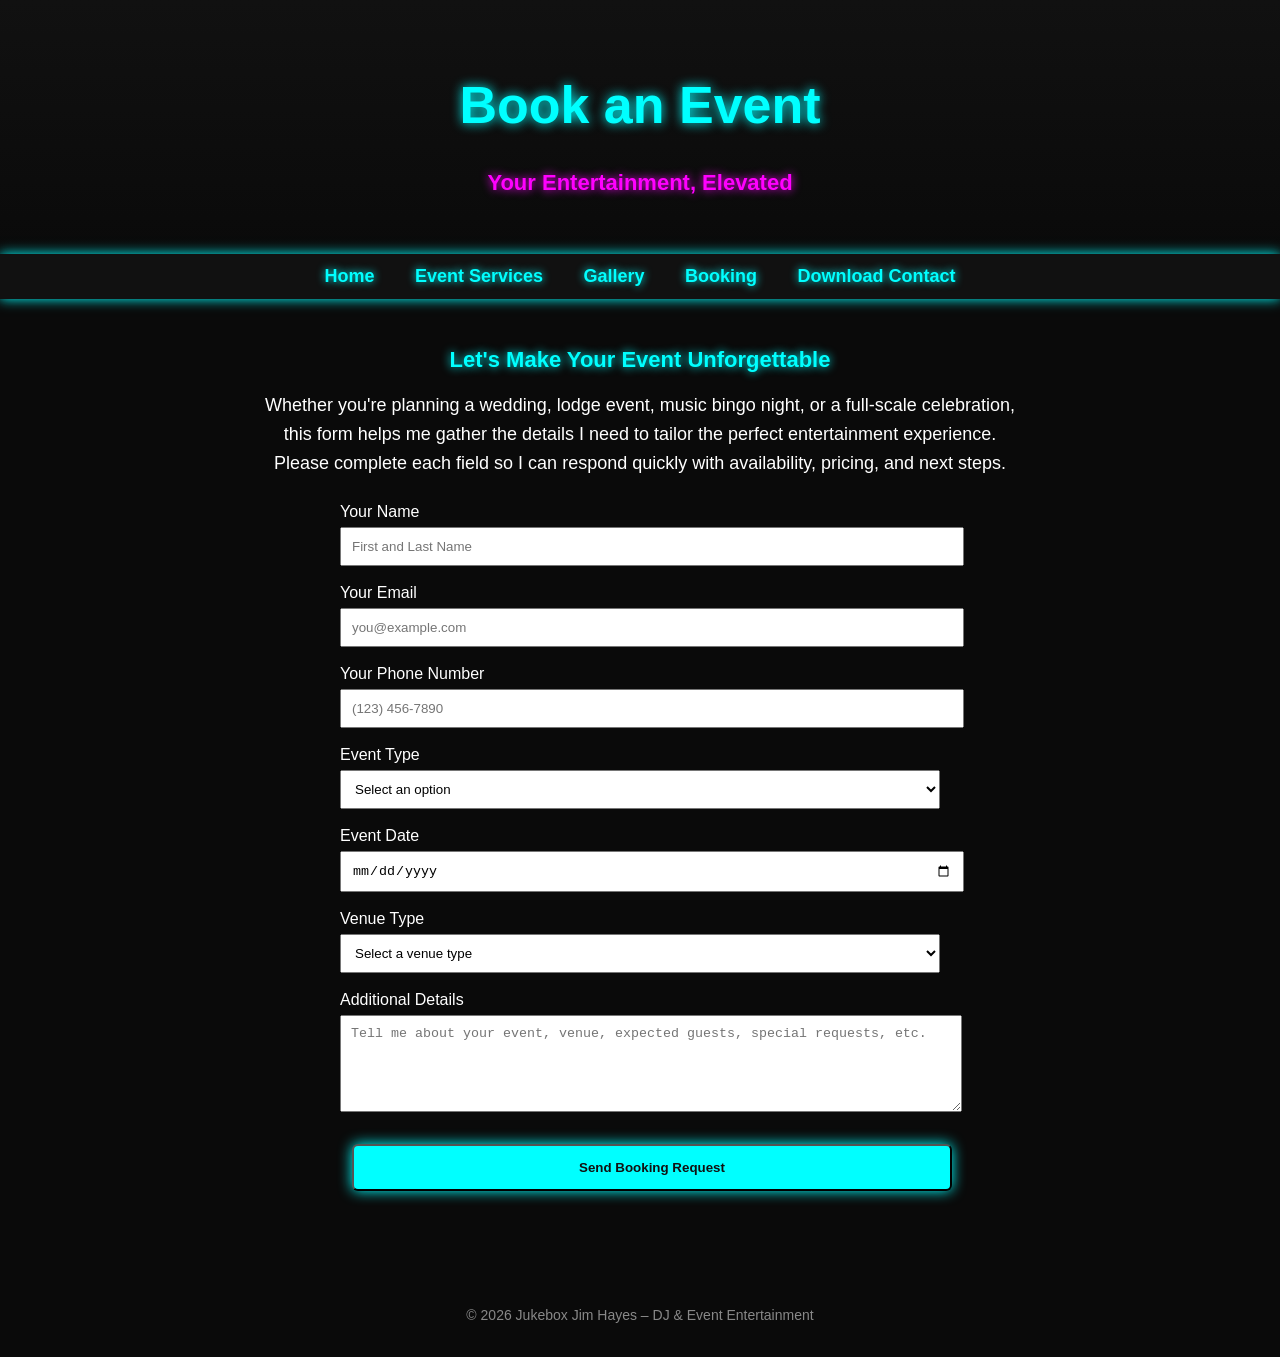
==== book.html @ 79660c1e "Add files via upload" ====
<!DOCTYPE html>
<html lang="en">
<head>
    <meta charset="UTF-8">
    <title>Book an Event – Jukebox Jim Entertainment</title>
    <meta name="viewport" content="width=device-width, initial-scale=1.0">
    <link rel="stylesheet" href="style.css">
</head>

<body>

<header>
    <h1>Book an Event</h1>
    <h2>Your Entertainment, Elevated</h2>
</header>

<nav>
    <a href="index.html">Home</a>
    <a href="events.html">Event Services</a>
    <a href="gallery.html">Gallery</a>
    <a href="book.html">Booking</a>
    <a href="contact.vcf">Download Contact</a>
</nav>

<section class="about">
    <h2 style="color:#0ff; text-shadow:0 0 10px #0ff; margin-bottom:10px;">
        Let's Make Your Event Unforgettable
    </h2>

    <p style="line-height:1.6; font-size:18px; margin-bottom:25px;">
        Whether you're planning a wedding, lodge event, music bingo night, or a full‑scale celebration,
        this form helps me gather the details I need to tailor the perfect entertainment experience.
        Please complete each field so I can respond quickly with availability, pricing, and next steps.
    </p>

    <form action="https://formsubmit.co/DJ.Jukebox.Jim.Music@gmail.com" method="POST" style="text-align:left; margin:auto; max-width:600px;">

        <!-- Protect from spam -->
        <input type="hidden" name="_captcha" value="false">

        <!-- Redirect after submission -->
        <input type="hidden" name="_next" value="https://djjukeboxjimmusic.github.io/jukebox-jim-contact/thankyou.html">

        <!-- FORM FIELDS -->
        <label for="name">Your Name</label><br>
        <input id="name" type="text" name="name" required placeholder="First and Last Name" style="width:100%; padding:10px; margin-top:6px;"><br><br>

        <label for="email">Your Email</label><br>
        <input id="email" type="email" name="email" required placeholder="you@example.com" style="width:100%; padding:10px; margin-top:6px;"><br><br>

        <label for="phone">Your Phone Number</label><br>
        <input id="phone" type="text" name="phone" required placeholder="(123) 456‑7890" style="width:100%; padding:10px; margin-top:6px;"><br><br>

		<label for="event_type">Event Type</label><br>
		<select id="event_type" name="event_type" required style="width:100%; padding:10px; margin-top:6px;">
			<option value="" disabled selected>Select an option</option>
			<option>DJ - Party</option>
			<option>DJ - Wedding</option>
			<option>DJ - Other</option>
			<option>Music Bingo</option>
			<option>Name That Tune</option>
			<option>Trivia / Quizzo</option>
			<option>Other</option>
		</select>
		<br><br>

        <label for="event_date">Event Date</label><br>
        <input id="event_date" type="date" name="event_date" required style="width:100%; padding:10px; margin-top:6px;"><br><br>
		
		<label for="venue_type">Venue Type</label><br>
		<select id="venue_type" name="venue_type" required style="width:100%; padding:10px; margin-top:6px;">
			<option value="" disabled selected>Select a venue type</option>
			<option>Lodge / Fraternal Organization</option>
			<option>Wedding Hall / Banquet Hall</option>
			<option>Restaurant / Bar</option>
			<option>Outdoor Venue</option>
			<option>Private Residence</option>
			<option>School / Community Center</option>
			<option>Corporate / Conference Space</option>
			<option>Other</option>
		</select>
		<br><br>

        <label for="message">Additional Details</label><br>
        <textarea id="message" name="message" rows="5" required placeholder="Tell me about your event, venue, expected guests, special requests, etc." style="width:100%; padding:10px; margin-top:6px;"></textarea><br><br>

        <button class="button" type="submit" style="width:100%; margin-top:10px;">
            Send Booking Request
        </button>
    </form>
</section>

<footer>
    <p>© 2026 Jukebox Jim Hayes – DJ & Event Entertainment</p>
</footer>

</body>
</html>
---- style.css ----
/* GLOBAL */
body {
    margin: 0;
    font-family: 'Raleway', sans-serif;
    background: #0a0a0a;
    color: #fff;
    text-align: center;
}

/* HEADER */
header {
    padding: 40px 20px;
    background: linear-gradient(180deg, #111, #0a0a0a);
}

.logo {
    width: 200px;
    margin-bottom: 20px;
    filter: drop-shadow(0 0 12px #0ff);
}

/* TITLES */
h1 {
    font-family: 'Bebas Neue', sans-serif;
    font-size: 52px;
    color: #0ff;
    text-shadow: 0 0 12px #0ff;
}

h2 {
    font-size: 22px;
    color: #ff00ff;
    text-shadow: 0 0 10px #ff00ff;
}

/* NEON BUTTONS */
.button {
    display: inline-block;
    margin: 12px;
    padding: 14px 32px;
    background: #0ff;
    color: #111;
    font-weight: bold;
    border-radius: 6px;
    text-decoration: none;
    box-shadow: 0 0 14px #0ff;
    transition: 0.25s;
}

.button:hover {
    background: #ff00ff;
    box-shadow: 0 0 14px #ff00ff;
    color: #fff;
}

/* ABOUT SECTION */
.about {
    padding: 30px 20px;
    max-width: 750px;
    margin: auto;
}

/* SLICK NEON MENU */
nav {
    background: #111;
    padding: 12px 0;
    box-shadow: 0 0 12px #0ff;
    position: sticky;
    top: 0;
    z-index: 1000;
}

nav a {
    color: #0ff;
    text-decoration: none;
    margin: 0 18px;
    font-size: 18px;
    font-weight: bold;
    text-shadow: 0 0 8px #0ff;
    transition: 0.25s;
}

nav a:hover {
    color: #ff00ff;
    text-shadow: 0 0 10px #ff00ff;
}

/* MOBILE MENU */
@media (max-width: 700px) {
    nav {
        display: flex;
        flex-direction: column;
        padding: 20px 0;
    }

    nav a {
        margin: 10px 0;
        font-size: 22px;
    }
}

/* FOOTER */
footer {
    margin-top: 40px;
    padding: 20px;
    font-size: 14px;
    color: #888;
}
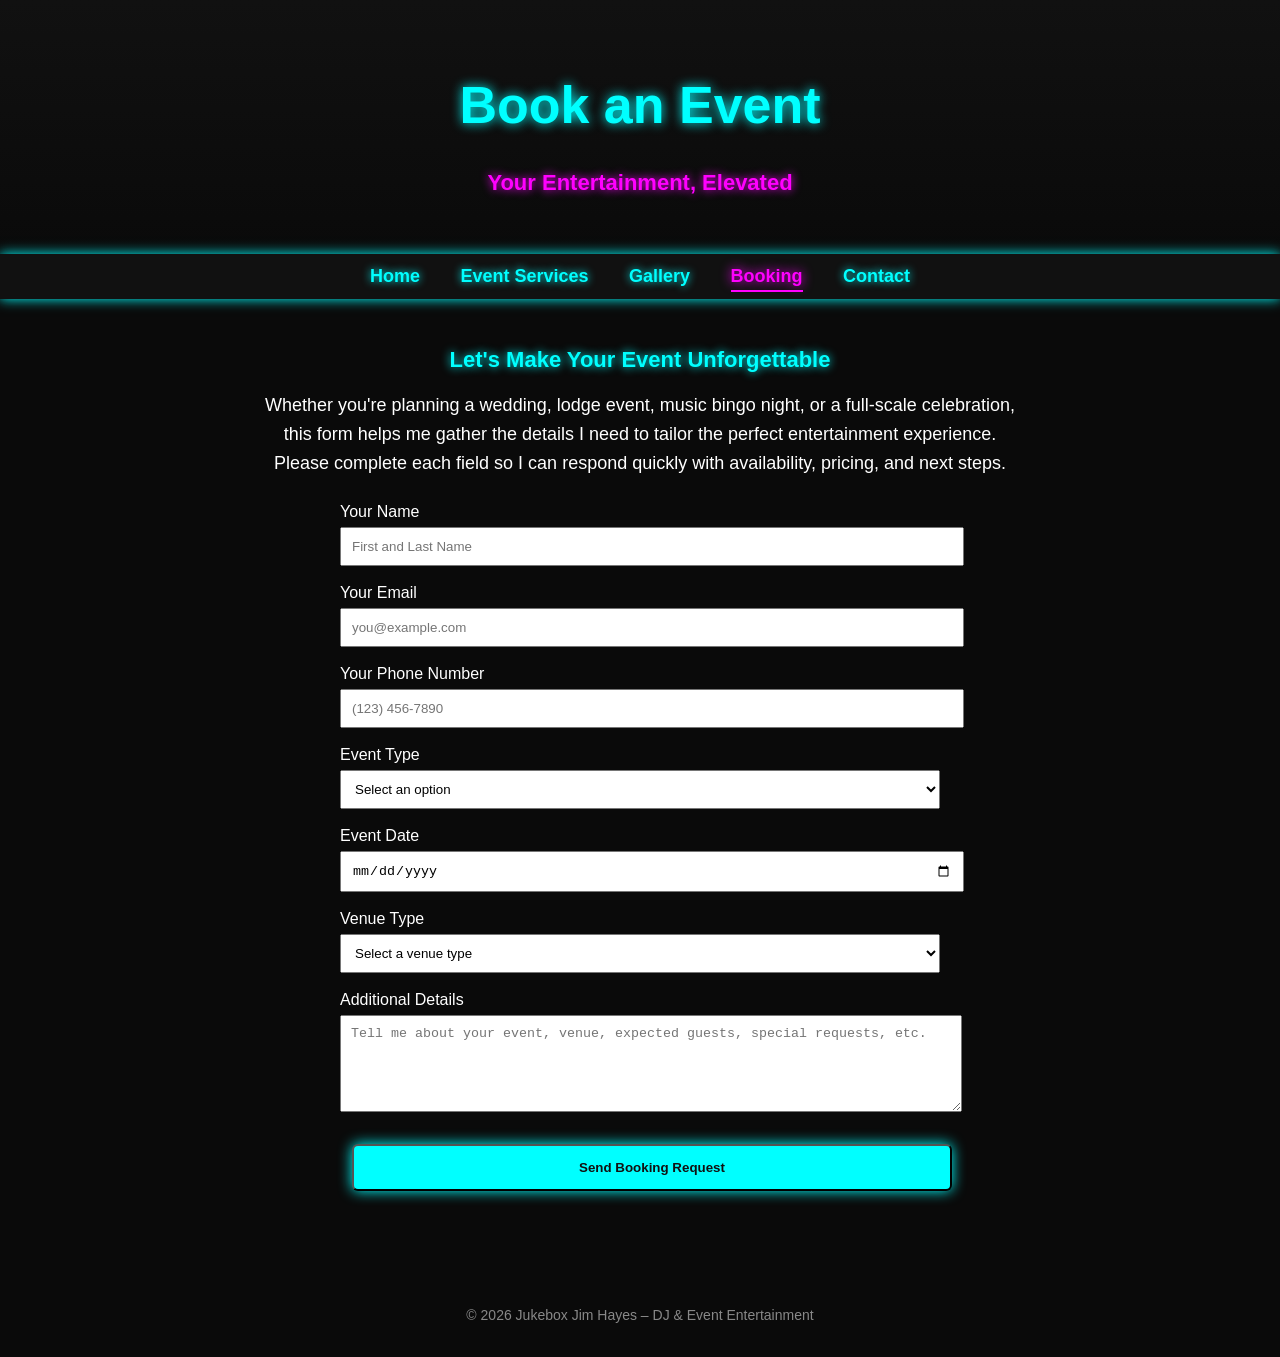
==== commit cdffe99d: "Add files via upload" ====
--- a/book.html
+++ b/book.html
@@ -4,6 +4,7 @@
     <meta charset="UTF-8">
     <title>Book an Event – Jukebox Jim Entertainment</title>
     <meta name="viewport" content="width=device-width, initial-scale=1.0">
+	<meta name="description" content="Book Jukebox Jim for DJ services, Music Bingo, Name That Tune, Trivia, and lodge or community events. Fast and easy event request form.">
     <link rel="stylesheet" href="style.css">
 </head>
 
@@ -18,8 +19,8 @@
     <a href="index.html">Home</a>
     <a href="events.html">Event Services</a>
     <a href="gallery.html">Gallery</a>
-    <a href="book.html">Booking</a>
-    <a href="contact.vcf">Download Contact</a>
+    <a href="book.html" class="active">Booking</a>
+    <a href="contact.html">Contact</a>
 </nav>
 
 <section class="about">
--- a/style.css
+++ b/style.css
@@ -85,8 +85,17 @@
     text-shadow: 0 0 10px #ff00ff;
 }
 
-/* MOBILE MENU */
+nav a.active {
+    color: #ff00ff;
+    text-shadow: 0 0 12px #ff00ff;
+    border-bottom: 2px solid #ff00ff;
+    padding-bottom: 4px;
+}
+
+/* MOBILE MENU + MOBILE LAYOUT */
 @media (max-width: 700px) {
+
+    /* Navigation */
     nav {
         display: flex;
         flex-direction: column;
@@ -97,7 +106,55 @@
         margin: 10px 0;
         font-size: 22px;
     }
+
+    /* Header Text */
+    header h1 {
+        font-size: 36px;
+    }
+
+    header h2 {
+        font-size: 18px;
+    }
+
+    /* Buttons */
+    .button {
+        width: 90%;
+        margin: 10px auto;
+        padding: 16px;
+        font-size: 18px;
+    }
+
+    /* About Section */
+    .about {
+        padding: 20px;
+        max-width: 95%;
+    }
+
+    /* Service Grid (Events Page) */
+    .service-grid {
+        grid-template-columns: 1fr;
+        padding: 0 10px;
+    }
+
+    /* Comparison Table */
+    .comparison-table th,
+    .comparison-table td {
+        font-size: 14px;
+        padding: 10px;
+    }
+
+    /* Gallery Grid */
+    .gallery-container {
+        grid-template-columns: 1fr;
+        padding: 0 10px;
+    }
+
+    .gallery-container img {
+        width: 100%;
+        margin-bottom: 20px;
+    }
 }
+
 
 /* FOOTER */
 footer {
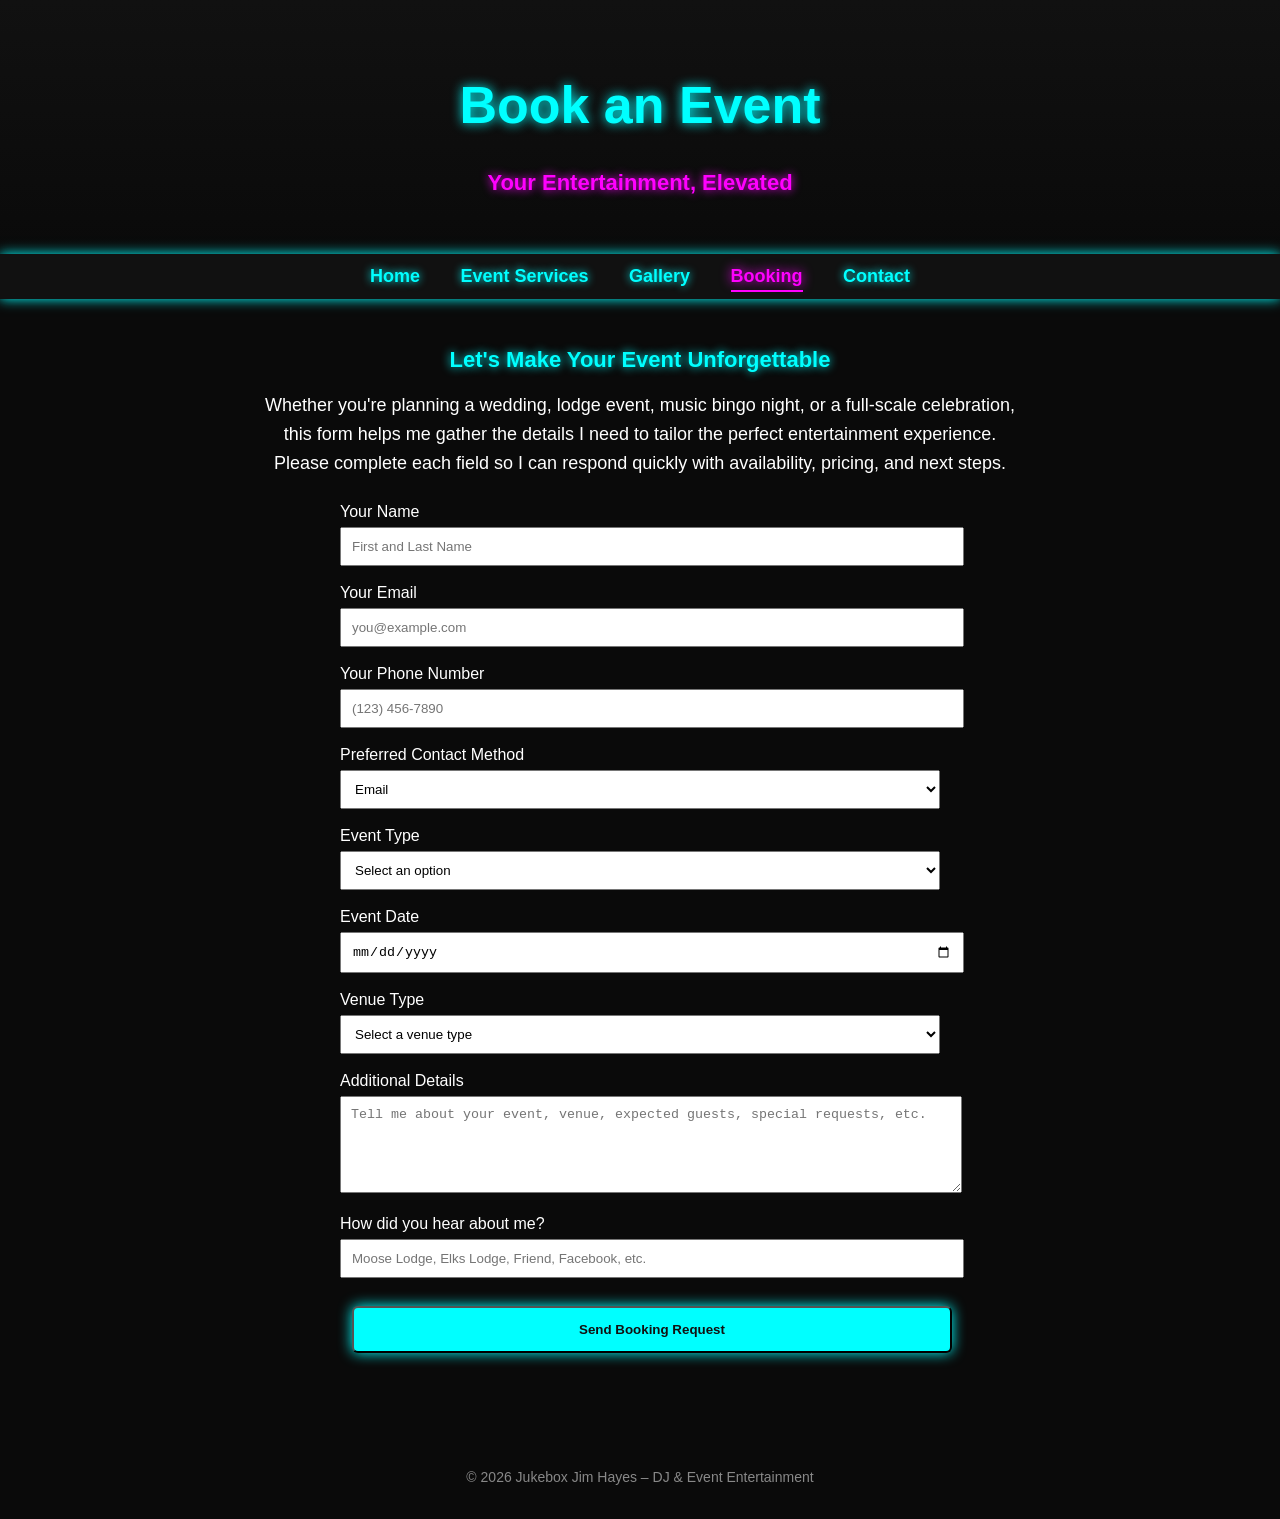
==== commit e1f5d3f2: "Add files via upload" ====
--- a/book.html
+++ b/book.html
@@ -44,13 +44,21 @@
 
         <!-- FORM FIELDS -->
         <label for="name">Your Name</label><br>
-        <input id="name" type="text" name="name" required placeholder="First and Last Name" style="width:100%; padding:10px; margin-top:6px;"><br><br>
+        <input id="name" type="text" name="name" autocomplete="name" required placeholder="First and Last Name" style="width:100%; padding:10px; margin-top:6px;"><br><br>
 
         <label for="email">Your Email</label><br>
-        <input id="email" type="email" name="email" required placeholder="you@example.com" style="width:100%; padding:10px; margin-top:6px;"><br><br>
+        <input id="email" type="email" name="email" autocomplete="email" required placeholder="you@example.com" style="width:100%; padding:10px; margin-top:6px;"><br><br>
 
         <label for="phone">Your Phone Number</label><br>
-        <input id="phone" type="text" name="phone" required placeholder="(123) 456‑7890" style="width:100%; padding:10px; margin-top:6px;"><br><br>
+        <input id="phone" type="text" name="phone" autocomplete="phone" required placeholder="(123) 456‑7890" style="width:100%; padding:10px; margin-top:6px;"><br><br>
+		
+		<label for="contact_method">Preferred Contact Method</label><br>
+		<select id="contact_method" name="contact_method" required style="width:100%; padding:10px; margin-top:6px;">
+			<option>Email</option>
+			<option>Phone</option>
+			<option>Text Message</option>
+		</select>
+		<br><br>
 
 		<label for="event_type">Event Type</label><br>
 		<select id="event_type" name="event_type" required style="width:100%; padding:10px; margin-top:6px;">
@@ -84,6 +92,10 @@
 
         <label for="message">Additional Details</label><br>
         <textarea id="message" name="message" rows="5" required placeholder="Tell me about your event, venue, expected guests, special requests, etc." style="width:100%; padding:10px; margin-top:6px;"></textarea><br><br>
+		
+		<label for="referral">How did you hear about me?</label><br>
+		<input id="referral" type="text" name="referral" placeholder="Moose Lodge, Elks Lodge, Friend, Facebook, etc." style="width:100%; padding:10px; margin-top:6px;"><br><br>
+
 
         <button class="button" type="submit" style="width:100%; margin-top:10px;">
             Send Booking Request
--- a/style.css
+++ b/style.css
@@ -153,6 +153,9 @@
         width: 100%;
         margin-bottom: 20px;
     }
+	
+	.category-header-icon { font-size: 40px; }
+    .comparison-table th, .comparison-table td { font-size: 14px; padding: 10px; }
 }
 
 
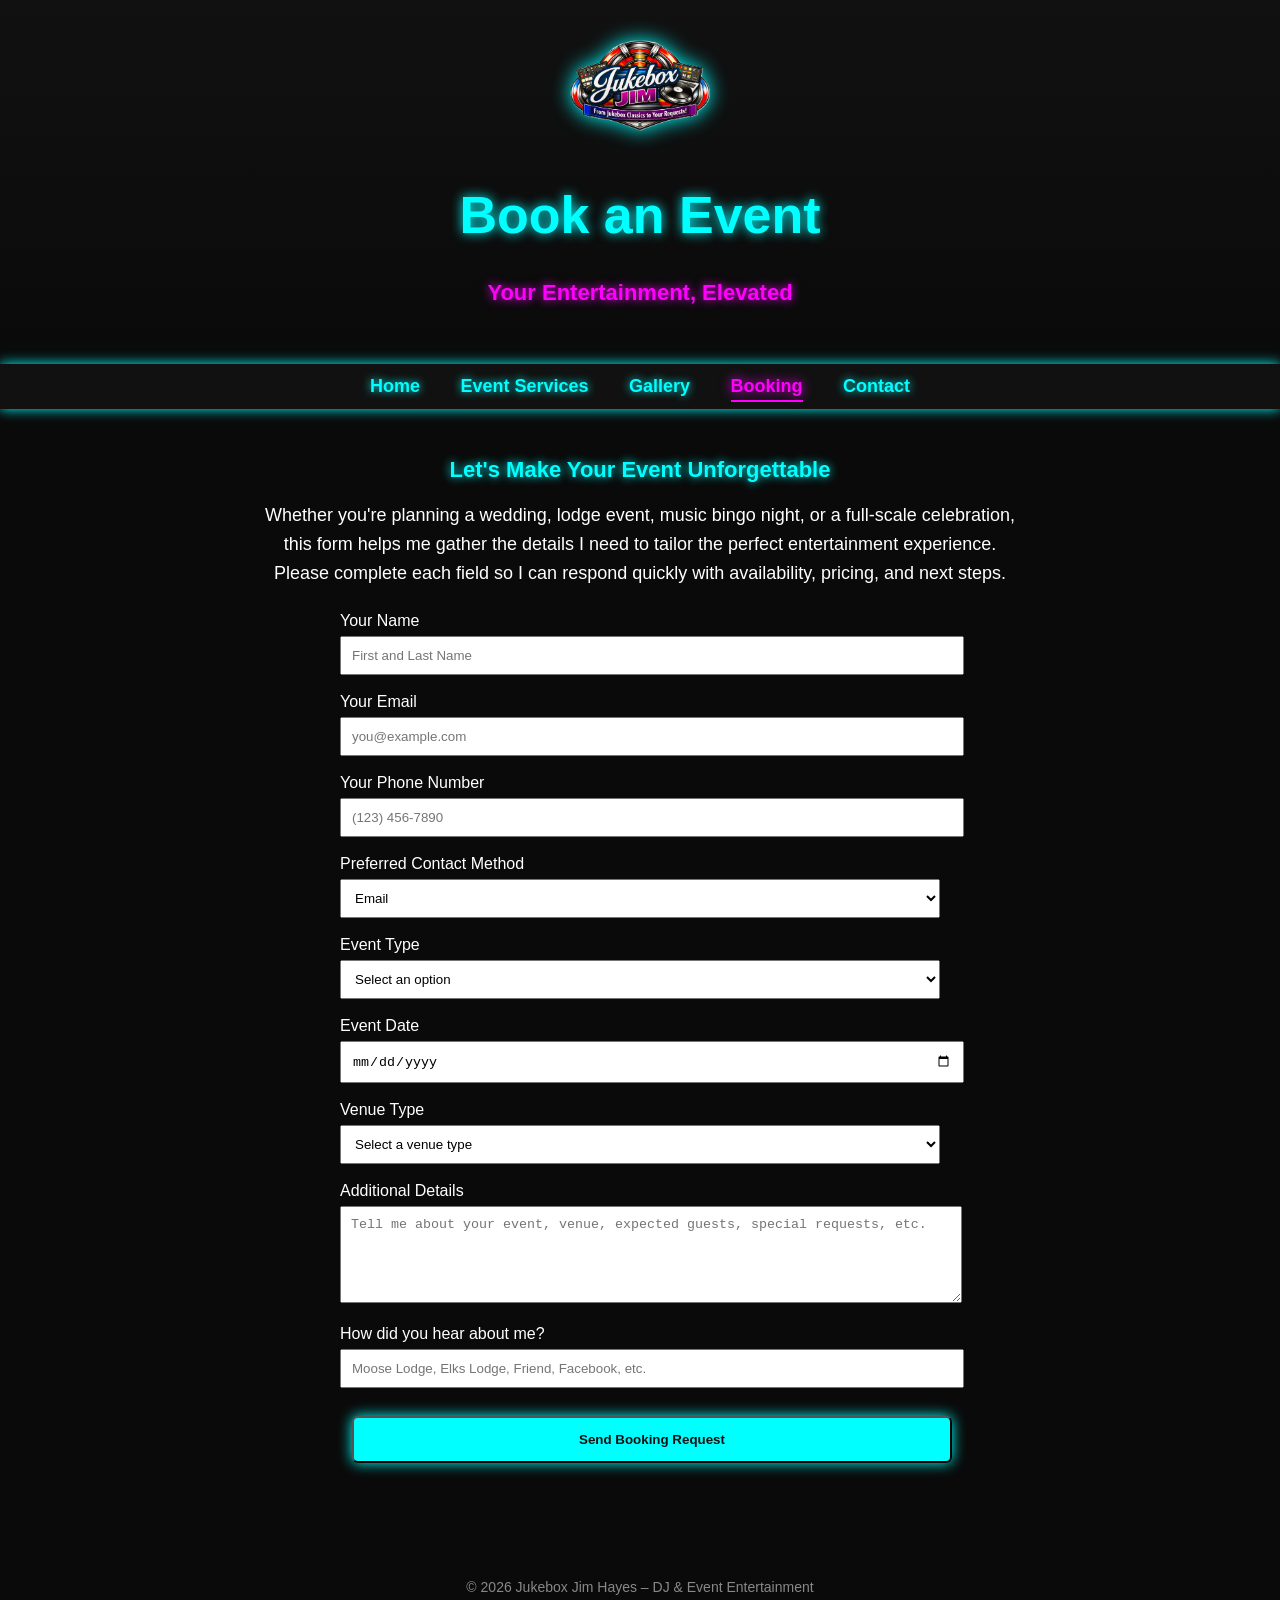
==== commit 286f6645: "Add files via upload" ====
--- a/book.html
+++ b/book.html
@@ -5,12 +5,14 @@
     <title>Book an Event – Jukebox Jim Entertainment</title>
     <meta name="viewport" content="width=device-width, initial-scale=1.0">
 	<meta name="description" content="Book Jukebox Jim for DJ services, Music Bingo, Name That Tune, Trivia, and lodge or community events. Fast and easy event request form.">
-    <link rel="stylesheet" href="style.css">
+    <link rel="icon" type="image/png" href="jukebox-jim-front-white.png">
+	<link rel="stylesheet" href="style.css">
 </head>
 
 <body>
 
 <header>
+	<img src="jukebox-jim-front-white.png" class="logo-small" alt="Jukebox Jim Logo">
     <h1>Book an Event</h1>
     <h2>Your Entertainment, Elevated</h2>
 </header>
--- a/style.css
+++ b/style.css
@@ -58,6 +58,12 @@
     padding: 30px 20px;
     max-width: 750px;
     margin: auto;
+}
+
+.logo-small {
+    width: 140px;
+    margin-bottom: 15px;
+    filter: drop-shadow(0 0 10px #0ff);
 }
 
 /* SLICK NEON MENU */
@@ -156,6 +162,11 @@
 	
 	.category-header-icon { font-size: 40px; }
     .comparison-table th, .comparison-table td { font-size: 14px; padding: 10px; }
+	
+	.logo-small {
+        width: 90px;
+        margin-bottom: 12px;
+    }
 }
 
 
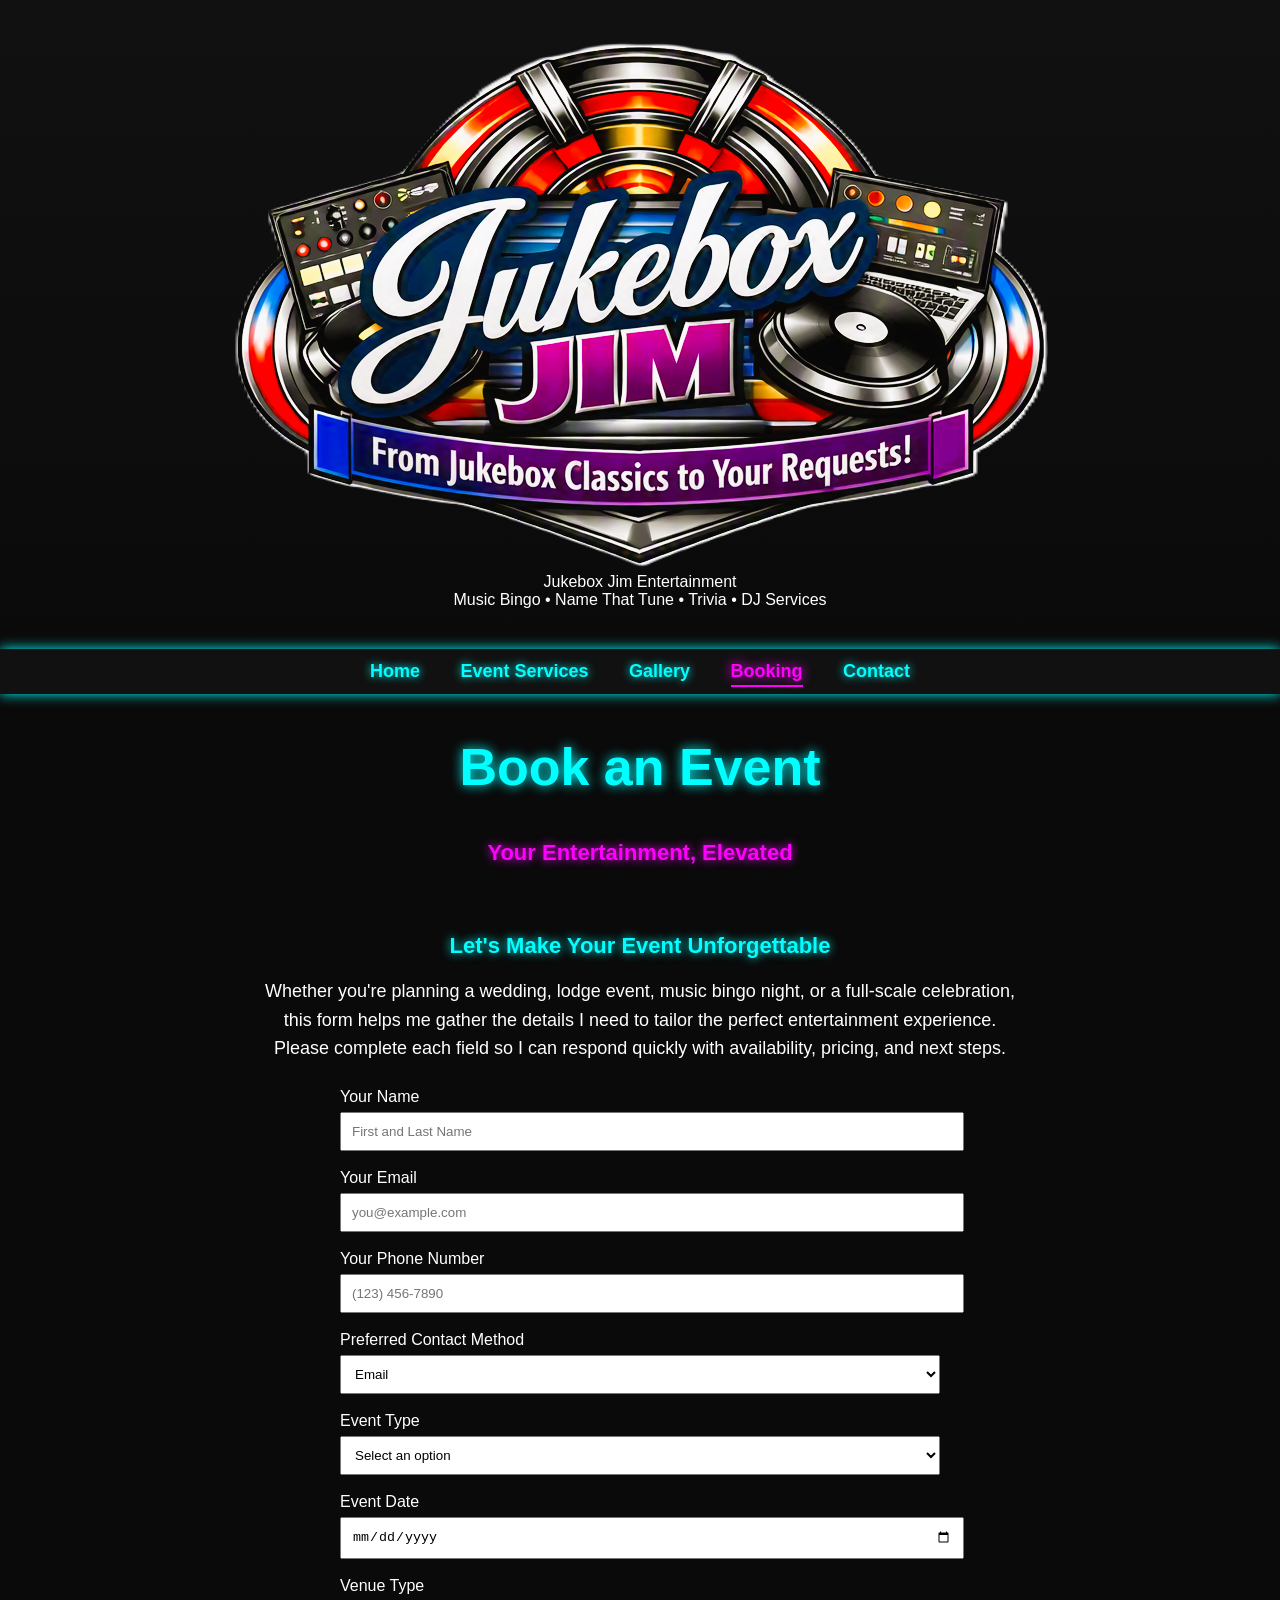
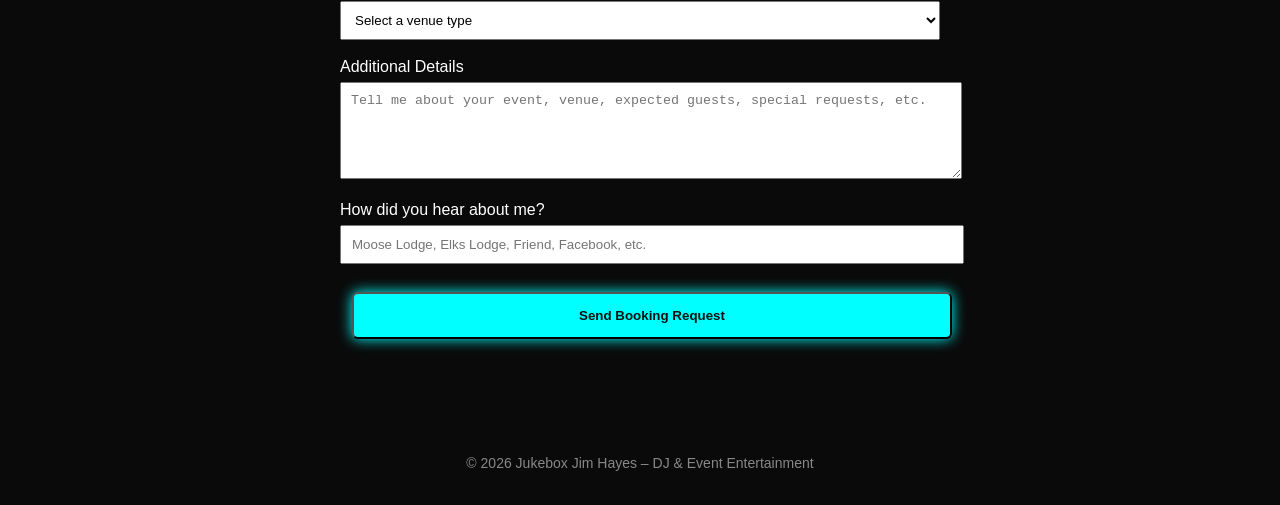
==== commit 5969ca2c: "Add files via upload" ====
--- a/book.html
+++ b/book.html
@@ -11,11 +11,17 @@
 
 <body>
 
-<header>
-	<img src="jukebox-jim-front-white.png" class="logo-small" alt="Jukebox Jim Logo">
-    <h1>Book an Event</h1>
-    <h2>Your Entertainment, Elevated</h2>
+<header class="brand-header">
+    <div class="brand-bar">
+        <img src="jukebox-jim-front-white.png" alt="Jukebox Jim Logo" class="brand-logo">
+        <div class="brand-text">
+            <div class="brand-title">Jukebox Jim Entertainment</div>
+            <div class="brand-tagline">Music Bingo • Name That Tune • Trivia • DJ Services</div>
+        </div>
+    </div>
+
 </header>
+
 
 <nav>
     <a href="index.html">Home</a>
@@ -24,6 +30,12 @@
     <a href="book.html" class="active">Booking</a>
     <a href="contact.html">Contact</a>
 </nav>
+
+<section class="page-title">
+	<h1>Book an Event</h1>
+    <h2>Your Entertainment, Elevated</h2>
+</section>
+
 
 <section class="about">
     <h2 style="color:#0ff; text-shadow:0 0 10px #0ff; margin-bottom:10px;">
--- a/style.css
+++ b/style.css
@@ -60,11 +60,6 @@
     margin: auto;
 }
 
-.logo-small {
-    width: 140px;
-    margin-bottom: 15px;
-    filter: drop-shadow(0 0 10px #0ff);
-}
 
 /* SLICK NEON MENU */
 nav {
@@ -97,6 +92,14 @@
     border-bottom: 2px solid #ff00ff;
     padding-bottom: 4px;
 }
+
+header img.logo-small {
+    width: 140px !important;
+	height: auto;
+    margin-bottom: 15px;
+    filter: drop-shadow(0 0 10px #0ff);
+}
+	
 
 /* MOBILE MENU + MOBILE LAYOUT */
 @media (max-width: 700px) {
@@ -163,9 +166,8 @@
 	.category-header-icon { font-size: 40px; }
     .comparison-table th, .comparison-table td { font-size: 14px; padding: 10px; }
 	
-	.logo-small {
-        width: 90px;
-        margin-bottom: 12px;
+	header img.logo-small {
+        width: 90px !important;
     }
 }
 
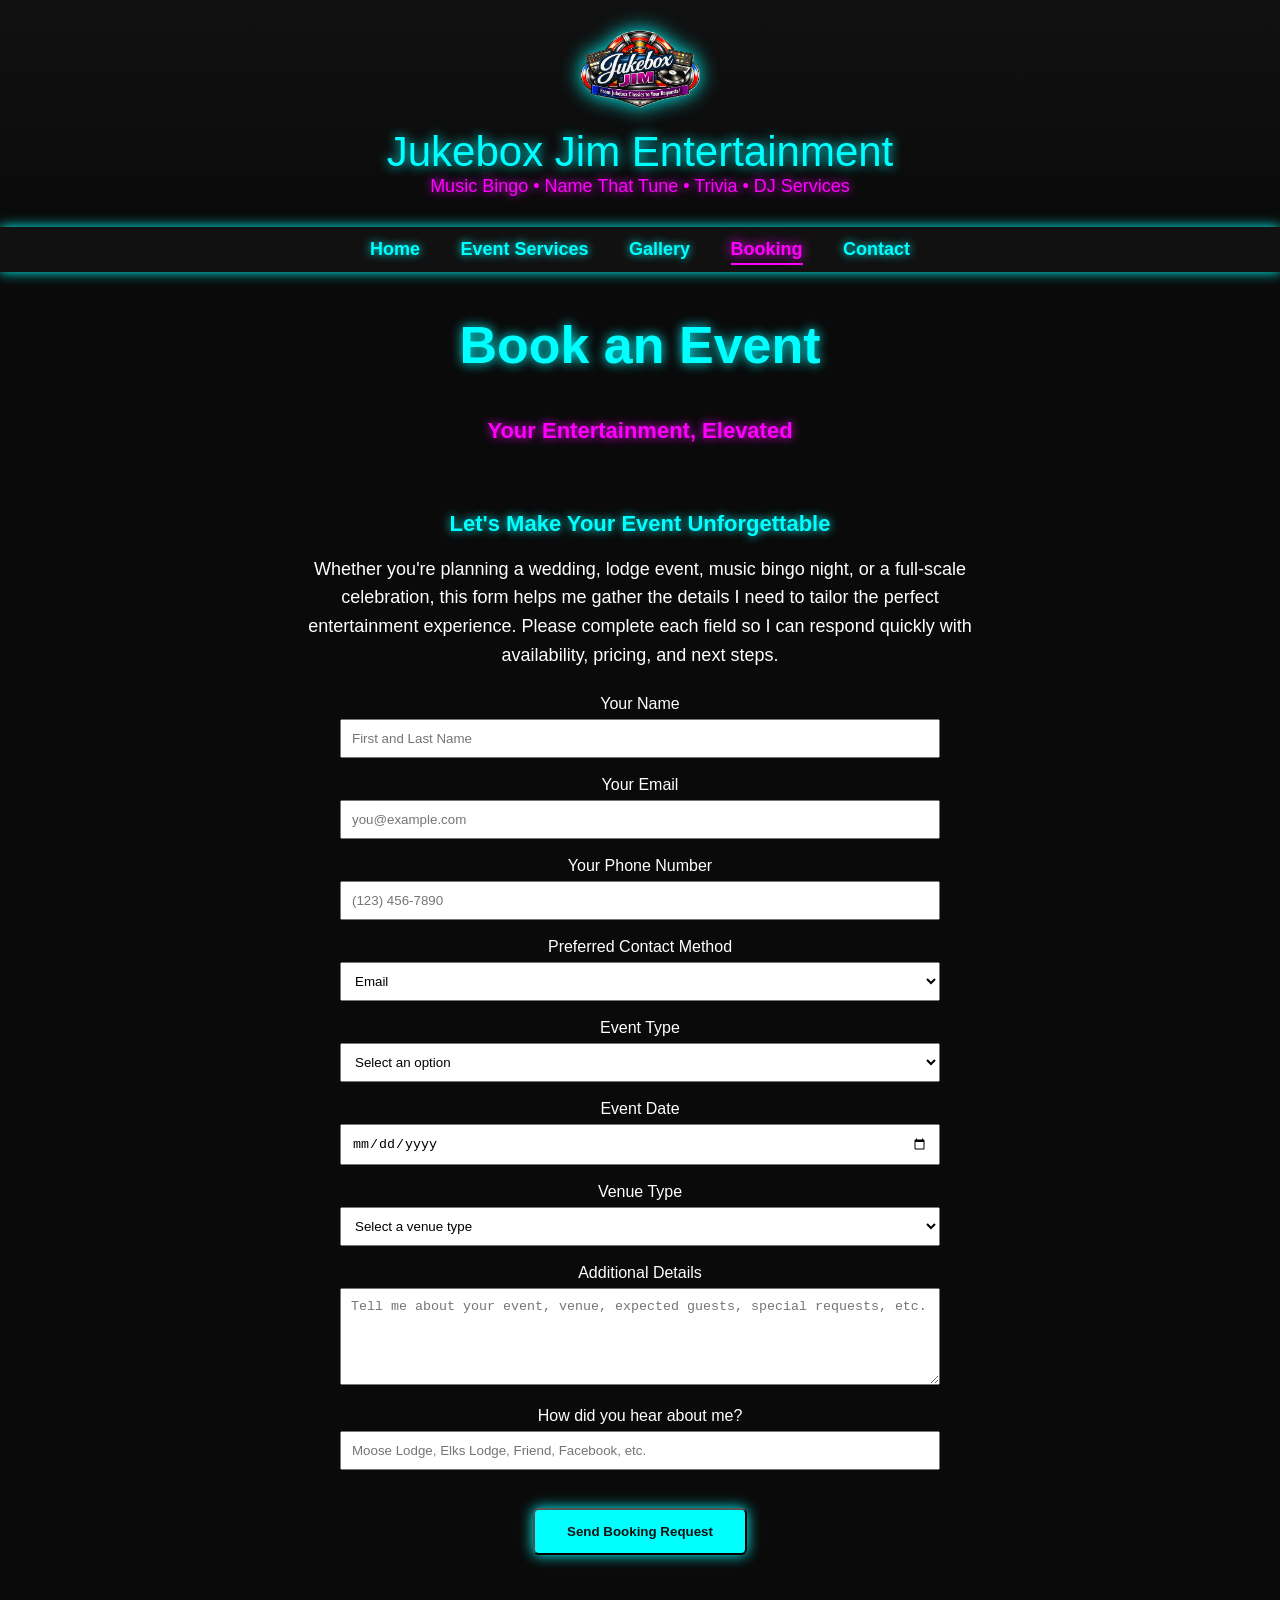
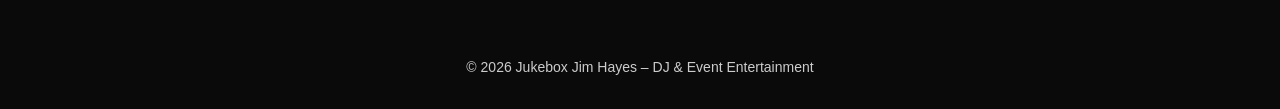
==== commit b1218447: "Add files via upload" ====
--- a/book.html
+++ b/book.html
@@ -48,7 +48,7 @@
         Please complete each field so I can respond quickly with availability, pricing, and next steps.
     </p>
 
-    <form action="https://formsubmit.co/DJ.Jukebox.Jim.Music@gmail.com" method="POST" style="text-align:left; margin:auto; max-width:600px;">
+    <form action="https://formsubmit.co/DJ.Jukebox.Jim.Music@gmail.com" method="POST" style="text-align:center; margin:auto; max-width:600px;">
 
         <!-- Protect from spam -->
         <input type="hidden" name="_captcha" value="false">
@@ -111,7 +111,7 @@
 		<input id="referral" type="text" name="referral" placeholder="Moose Lodge, Elks Lodge, Friend, Facebook, etc." style="width:100%; padding:10px; margin-top:6px;"><br><br>
 
 
-        <button class="button" type="submit" style="width:100%; margin-top:10px;">
+        <button class="button" type="submit" style="display:block; margin:20px auto 0;">
             Send Booking Request
         </button>
     </form>
--- a/style.css
+++ b/style.css
@@ -100,6 +100,47 @@
     filter: drop-shadow(0 0 10px #0ff);
 }
 	
+/* HEADER BAR WITH LOGO + NAME */
+.brand-header {
+    padding: 30px 20px;
+    background: linear-gradient(180deg, #111, #0a0a0a);
+}
+
+.brand-bar {
+    display: flex;
+    align-items: center;
+    justify-content: center;
+    gap: 20px;
+    flex-wrap: wrap;
+	flex-direction: column;
+}
+
+.brand-logo {
+    width: 120px;
+    filter: drop-shadow(0 0 10px #0ff);
+}
+
+.brand-text {
+    text-align: center;
+}
+
+.brand-title {
+    font-family: 'Bebas Neue', sans-serif;
+    font-size: 42px;
+    color: #0ff;
+    text-shadow: 0 0 12px #0ff;
+}
+
+.brand-tagline {
+    font-size: 18px;
+    color: #ff00ff;
+    text-shadow: 0 0 10px #ff00ff;
+}
+
+* {
+    box-sizing: border-box;
+}
+	
 
 /* MOBILE MENU + MOBILE LAYOUT */
 @media (max-width: 700px) {
@@ -169,6 +210,16 @@
 	header img.logo-small {
         width: 90px !important;
     }
+	
+	.brand-logo {
+        width: 80px;
+    }
+    .brand-title {
+        font-size: 32px;
+    }
+    .brand-tagline {
+        font-size: 16px;
+    }
 }
 
 
@@ -177,5 +228,5 @@
     margin-top: 40px;
     padding: 20px;
     font-size: 14px;
-    color: #888;
-}
+    color: #ccc;
+}
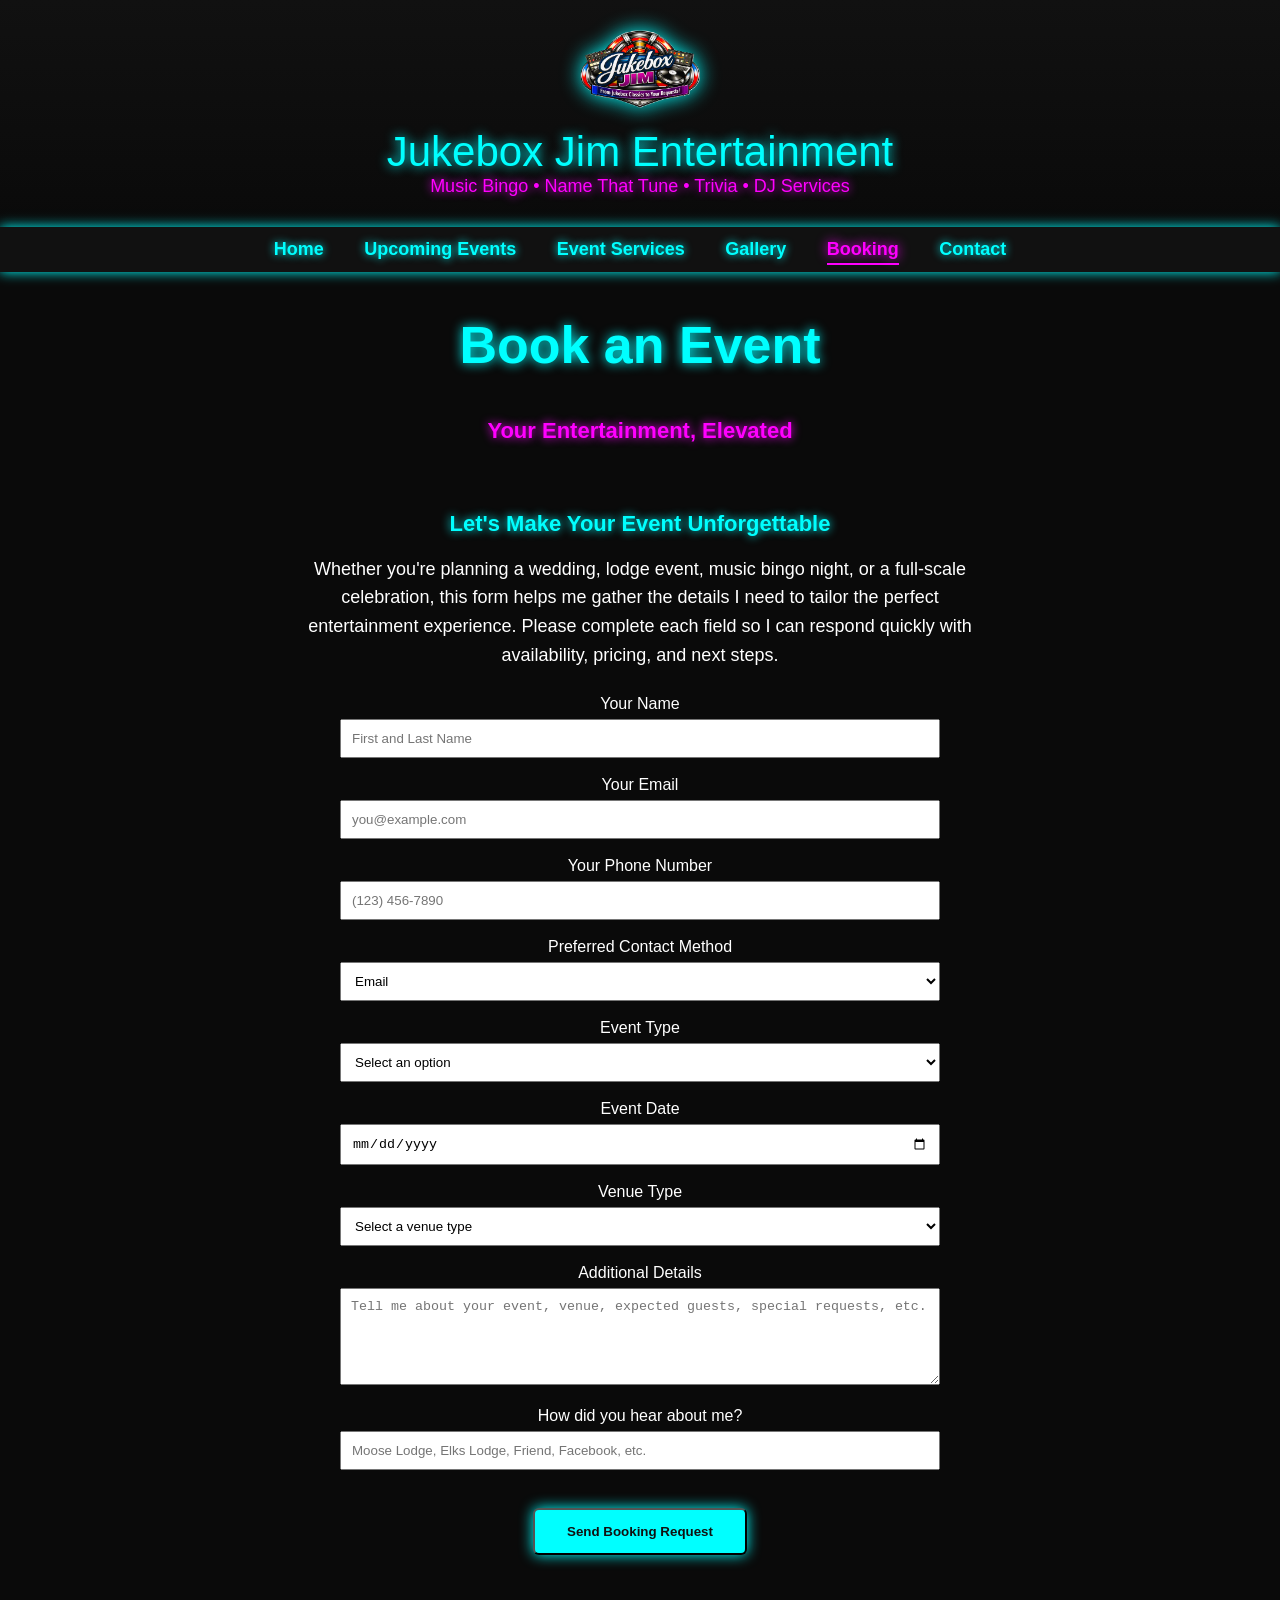
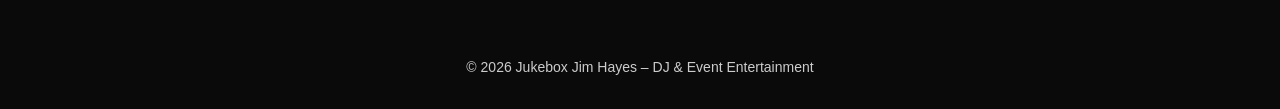
==== commit 6547a18c: "Add files via upload" ====
--- a/book.html
+++ b/book.html
@@ -25,6 +25,7 @@
 
 <nav>
     <a href="index.html">Home</a>
+	<a href="upcoming_events.html">Upcoming Events</a>
     <a href="events.html">Event Services</a>
     <a href="gallery.html">Gallery</a>
     <a href="book.html" class="active">Booking</a>
--- a/style.css
+++ b/style.css
@@ -140,6 +140,51 @@
 * {
     box-sizing: border-box;
 }
+
+.event-grid {
+  display: flex;
+  flex-wrap: wrap;
+  justify-content: center;
+  gap: 20px;
+  padding: 30px;
+}
+
+.event-box {
+  background: #111;
+  border-radius: 10px;
+  box-shadow: 0 0 14px #ff00ff;
+  padding: 20px;
+  width: 280px; /* controls box width */
+  text-align: center;
+  transition: 0.3s;
+}
+
+.event-box:hover {
+  box-shadow: 0 0 18px #0ff;
+  transform: scale(1.03);
+}
+
+.event-box h2 {
+  color: #0ff;
+  text-shadow: 0 0 10px #0ff;
+  font-size: 24px;
+}
+
+.event-box p {
+  color: #fff;
+  margin: 6px 0;
+}
+.next-show {
+  border: 2px solid #ff00ff;
+  box-shadow: 0 0 20px #ff00ff;
+}
+
+.no-events {
+  padding: 20px;
+  text-align: center;
+  font-size: 1.2em;
+  opacity: 0.8;
+}
 	
 
 /* MOBILE MENU + MOBILE LAYOUT */
